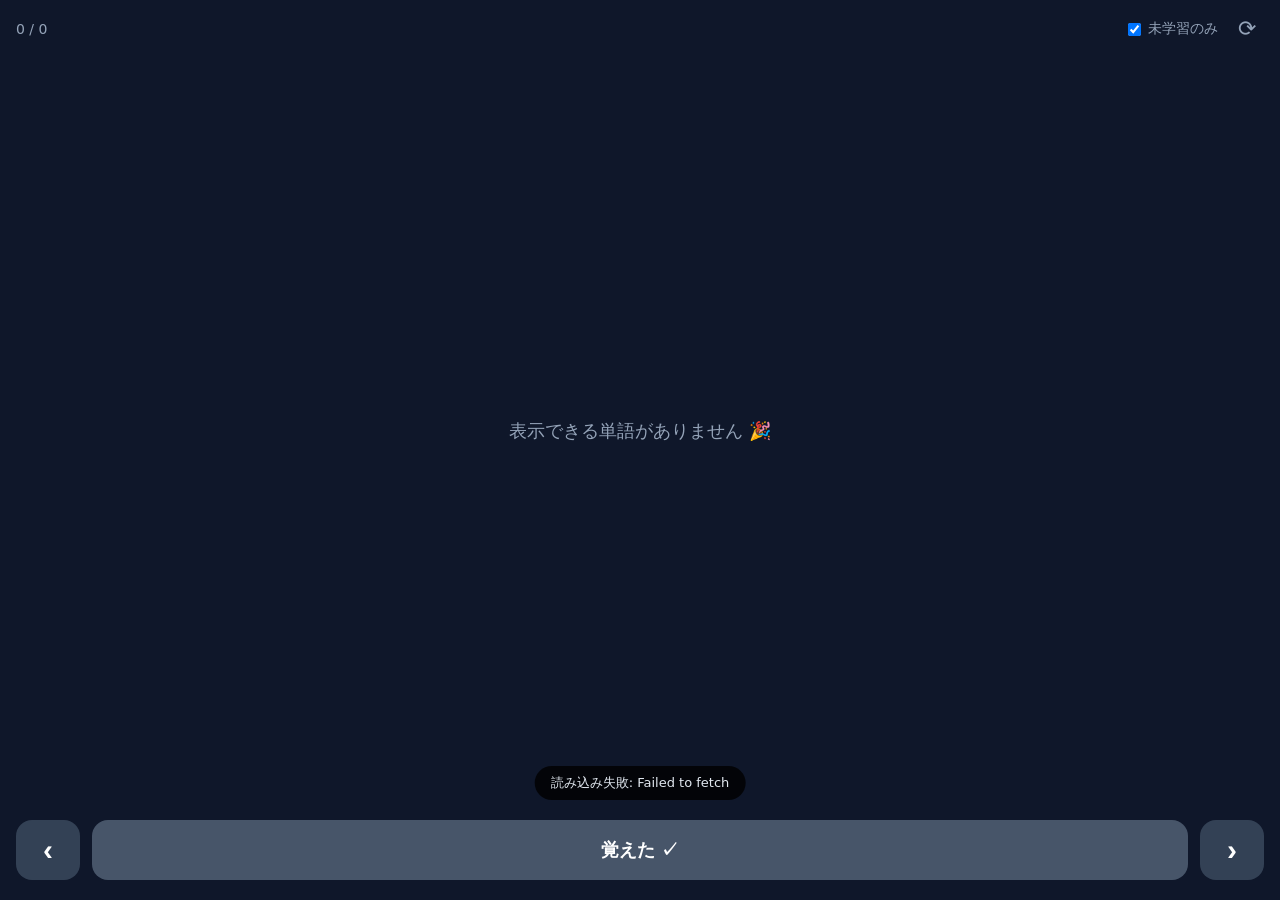
==== index.html @ e53dff28 "ファイルをルートディレクトリに移動" ====
<!DOCTYPE html>
<html lang="ja">
<head>
<meta charset="UTF-8">
<meta name="viewport" content="width=device-width, initial-scale=1, viewport-fit=cover, user-scalable=no">
<meta name="theme-color" content="#1e293b">
<link rel="manifest" href="manifest.json">
<link rel="icon" href="icon.svg">
<link rel="apple-touch-icon" href="icon.svg">
<meta name="mobile-web-app-capable" content="yes">
<meta name="apple-mobile-web-app-capable" content="yes">
<title>単語カード</title>
<link rel="stylesheet" href="style.css">
</head>
<body>
<header>
  <div id="progress">- / -</div>
  <div class="header-right">
    <label class="toggle"><input type="checkbox" id="unlearnedOnly" checked> 未学習のみ</label>
    <button id="reload" aria-label="同期">⟳</button>
  </div>
</header>

<main id="stage">
  <div id="card" class="card">
    <div class="face front">
      <div class="word" id="en"></div>
      <div class="ipa" id="ipa"></div>
      <div class="hint">タップで裏返す</div>
    </div>
    <div class="face back">
      <div class="word ja" id="ja"></div>
      <div class="example" id="example"></div>
      <div class="meta" id="meta"></div>
    </div>
  </div>
  <div id="empty" hidden>表示できる単語がありません 🎉</div>
</main>

<footer>
  <button id="prev" class="nav">‹</button>
  <button id="done" class="done">覚えた ✓</button>
  <button id="next" class="nav">›</button>
</footer>

<div id="toast"></div>
<script src="config.js"></script>
<script src="app.js"></script>
</body>
</html>
---- style.css ----
* { box-sizing: border-box; -webkit-tap-highlight-color: transparent; }
html, body {
  margin: 0; height: 100%; overflow: hidden; overscroll-behavior: none;
  background: #0f172a; color: #e2e8f0;
  font-family: system-ui, -apple-system, "Hiragino Sans", "Noto Sans JP", sans-serif;
  user-select: none; -webkit-user-select: none;
}
body { display: flex; flex-direction: column; padding: env(safe-area-inset-top) 0 env(safe-area-inset-bottom); }

header { display: flex; justify-content: space-between; align-items: center; padding: 12px 16px; font-size: 14px; color: #94a3b8; }
.header-right { display: flex; align-items: center; gap: 12px; }
.toggle { display: flex; align-items: center; gap: 4px; }
#reload { background: none; border: 0; color: #94a3b8; font-size: 22px; padding: 4px 8px; }
#reload.spin { animation: spin 1s linear infinite; }
@keyframes spin { to { transform: rotate(360deg); } }

#stage { flex: 1; display: flex; align-items: center; justify-content: center; perspective: 1200px; padding: 0 20px; touch-action: pan-y; }
.card {
  position: relative; width: 100%; max-width: 480px; height: min(62vh, 520px);
  transform-style: preserve-3d; transition: transform .45s cubic-bezier(.3,.8,.3,1);
  will-change: transform;
}
.card[hidden] { display: none; }
.card.flipped { transform: rotateY(180deg); }
.card.dragging { transition: none; }
.card.slide-out-left { transition: transform .15s ease-in, opacity .15s; opacity: 0; transform: translateX(-120%); }
.card.slide-out-right { transition: transform .15s ease-in, opacity .15s; opacity: 0; transform: translateX(120%); }
.card.slide-in { animation: slidein .2s ease-out; }
@keyframes slidein { from { opacity: 0; transform: translateX(var(--from, 40px)); } to { opacity: 1; transform: none; } }

.face {
  position: absolute; inset: 0; backface-visibility: hidden; -webkit-backface-visibility: hidden;
  border-radius: 24px; padding: 24px; display: flex; flex-direction: column;
  align-items: center; justify-content: center; text-align: center; gap: 14px;
  box-shadow: 0 10px 30px rgba(0,0,0,.45); overflow: hidden;
}
.front { background: linear-gradient(145deg, #1e293b, #334155); }
.back { background: linear-gradient(145deg, #1e3a5f, #1e40af); transform: rotateY(180deg); }
.card.is-done .front, .card.is-done .back { outline: 3px solid #22c55e; }
.word { font-size: clamp(32px, 10vw, 52px); font-weight: 700; word-break: break-word; }
.word.ja { font-size: clamp(26px, 8vw, 40px); }
.ipa { font-size: 20px; color: #93c5fd; }
.hint { position: absolute; bottom: 14px; font-size: 12px; color: #64748b; }
.example { font-size: 16px; line-height: 1.5; color: #dbeafe; font-style: italic; }
.meta { font-size: 12px; color: #93c5fd; line-height: 1.5; white-space: pre-line; }
#empty { font-size: 18px; color: #94a3b8; }

footer { display: flex; gap: 12px; padding: 16px 16px 20px; align-items: stretch; }
footer button { border: 0; border-radius: 16px; font-size: 18px; font-weight: 700; color: #fff; }
.nav { width: 64px; background: #334155; font-size: 30px; }
.done { flex: 1; height: 60px; background: #16a34a; }
.done:active, .nav:active { transform: scale(.96); }
.done[disabled] { background: #475569; }

#toast {
  position: fixed; left: 50%; bottom: 100px; transform: translateX(-50%) translateY(20px);
  background: #000c; padding: 8px 16px; border-radius: 999px; font-size: 13px;
  opacity: 0; transition: .25s; pointer-events: none;
}
#toast.show { opacity: 1; transform: translateX(-50%); }
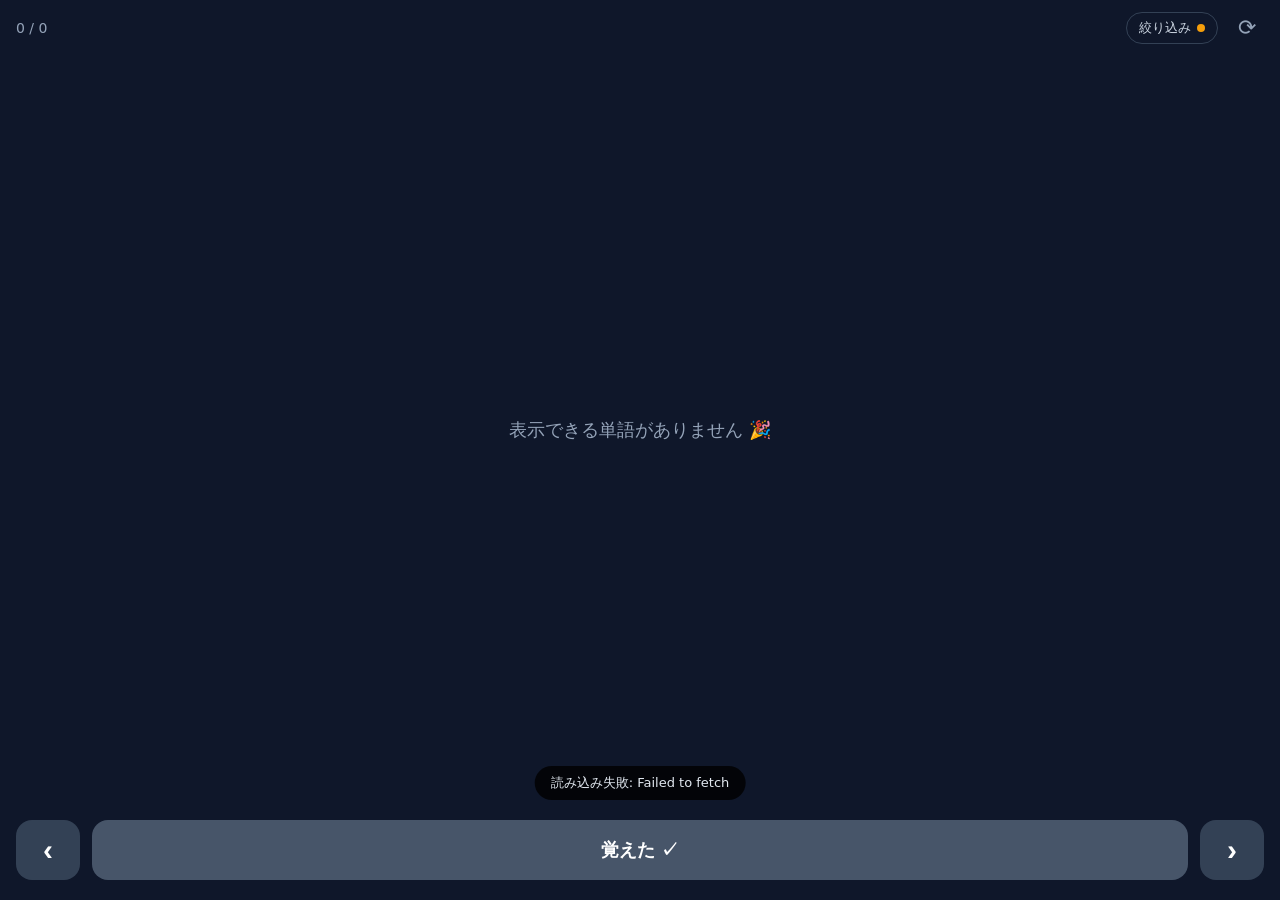
==== commit 4809aa38: "機能を追加　①例文と備考を追加　②出典の表示名をスプレッドシートと同一化　③出典のリンク化　④フィルター機能追加" ====
--- a/index.html
+++ b/index.html
@@ -16,8 +16,8 @@
 <header>
   <div id="progress">- / -</div>
   <div class="header-right">
-    <label class="toggle"><input type="checkbox" id="unlearnedOnly" checked> 未学習のみ</label>
-    <button id="reload" aria-label="同期">⟳</button>
+    <button id="filterBtn" class="hbtn">絞り込み<span id="filterBadge" hidden></span></button>
+    <button id="reload" class="hbtn" aria-label="同期">⟳</button>
   </div>
 </header>
 
@@ -30,8 +30,9 @@
     </div>
     <div class="face back">
       <div class="word ja" id="ja"></div>
-      <div class="example" id="example"></div>
-      <div class="meta" id="meta"></div>
+      <div class="sec" id="exampleBox"><div class="label">例文</div><div class="example" id="example"></div></div>
+      <div class="sec" id="noteBox"><div class="label">備考</div><div class="note" id="note"></div></div>
+      <div class="sec" id="sourceBox"><div class="label">出典</div><a id="sourceLink" class="source"></a></div>
     </div>
   </div>
   <div id="empty" hidden>表示できる単語がありません 🎉</div>
@@ -43,6 +44,30 @@
   <button id="next" class="nav">›</button>
 </footer>
 
+<div id="sheetBg" hidden></div>
+<section id="sheet" hidden>
+  <h2>絞り込み</h2>
+  <div class="row">
+    <div class="label">暗記状況</div>
+    <div class="seg" id="statusSeg">
+      <button data-v="todo">まだ</button>
+      <button data-v="done">覚えた</button>
+      <button data-v="all">すべて</button>
+    </div>
+  </div>
+  <div class="row">
+    <div class="label">出典</div>
+    <select id="sourceSel"></select>
+  </div>
+  <div class="row">
+    <label class="toggle"><input type="checkbox" id="shuffle"> ランダム順</label>
+  </div>
+  <div class="actions">
+    <button id="filterReset">リセット</button>
+    <button id="filterClose" class="primary">閉じる</button>
+  </div>
+</section>
+
 <div id="toast"></div>
 <script src="config.js"></script>
 <script src="app.js"></script>
--- a/style.css
+++ b/style.css
@@ -42,8 +42,36 @@
 .ipa { font-size: 20px; color: #93c5fd; }
 .hint { position: absolute; bottom: 14px; font-size: 12px; color: #64748b; }
 .example { font-size: 16px; line-height: 1.5; color: #dbeafe; font-style: italic; }
-.meta { font-size: 12px; color: #93c5fd; line-height: 1.5; white-space: pre-line; }
+.note { font-size: 14px; line-height: 1.5; color: #e2e8f0; white-space: pre-line; }
+.sec { width: 100%; text-align: left; }
+.sec[hidden] { display: none; }
+.label { font-size: 11px; color: #93c5fd; letter-spacing: .08em; margin-bottom: 2px; }
+.back { gap: 10px; justify-content: flex-start; padding-top: 28px; overflow-y: auto; }
+.back .word.ja { text-align: center; width: 100%; }
+.source { display: inline-block; font-size: 14px; color: #fde68a; text-decoration: underline; padding: 6px 0; word-break: break-all; }
+.source.nolink { color: #e2e8f0; text-decoration: none; }
 #empty { font-size: 18px; color: #94a3b8; }
+
+.hbtn { background: none; border: 1px solid #334155; border-radius: 999px; color: #cbd5e1; font-size: 13px; padding: 6px 12px; }
+#reload.hbtn { border: 0; font-size: 22px; padding: 2px 8px; }
+#filterBadge { display: inline-block; margin-left: 6px; width: 8px; height: 8px; border-radius: 50%; background: #f59e0b; }
+#sheetBg { position: fixed; inset: 0; background: #0009; z-index: 10; }
+#sheet {
+  position: fixed; left: 0; right: 0; bottom: 0; z-index: 11; background: #1e293b;
+  border-radius: 20px 20px 0 0; padding: 20px 20px calc(20px + env(safe-area-inset-bottom));
+  max-width: 560px; margin: 0 auto; box-shadow: 0 -10px 30px #0008;
+}
+#sheet[hidden], #sheetBg[hidden] { display: none; }
+#sheet h2 { margin: 0 0 12px; font-size: 16px; }
+#sheet .row { margin-bottom: 16px; }
+#sheet .label { margin-bottom: 6px; }
+.seg { display: flex; gap: 6px; }
+.seg button { flex: 1; padding: 10px 0; border: 1px solid #475569; background: #0f172a; color: #cbd5e1; border-radius: 10px; font-size: 14px; }
+.seg button.on { background: #2563eb; border-color: #2563eb; color: #fff; }
+#sourceSel { width: 100%; padding: 10px; border-radius: 10px; background: #0f172a; color: #e2e8f0; border: 1px solid #475569; font-size: 14px; }
+.actions { display: flex; gap: 10px; }
+.actions button { flex: 1; padding: 12px; border-radius: 12px; border: 0; background: #334155; color: #fff; font-size: 15px; }
+.actions .primary { background: #2563eb; }
 
 footer { display: flex; gap: 12px; padding: 16px 16px 20px; align-items: stretch; }
 footer button { border: 0; border-radius: 16px; font-size: 18px; font-weight: 700; color: #fff; }
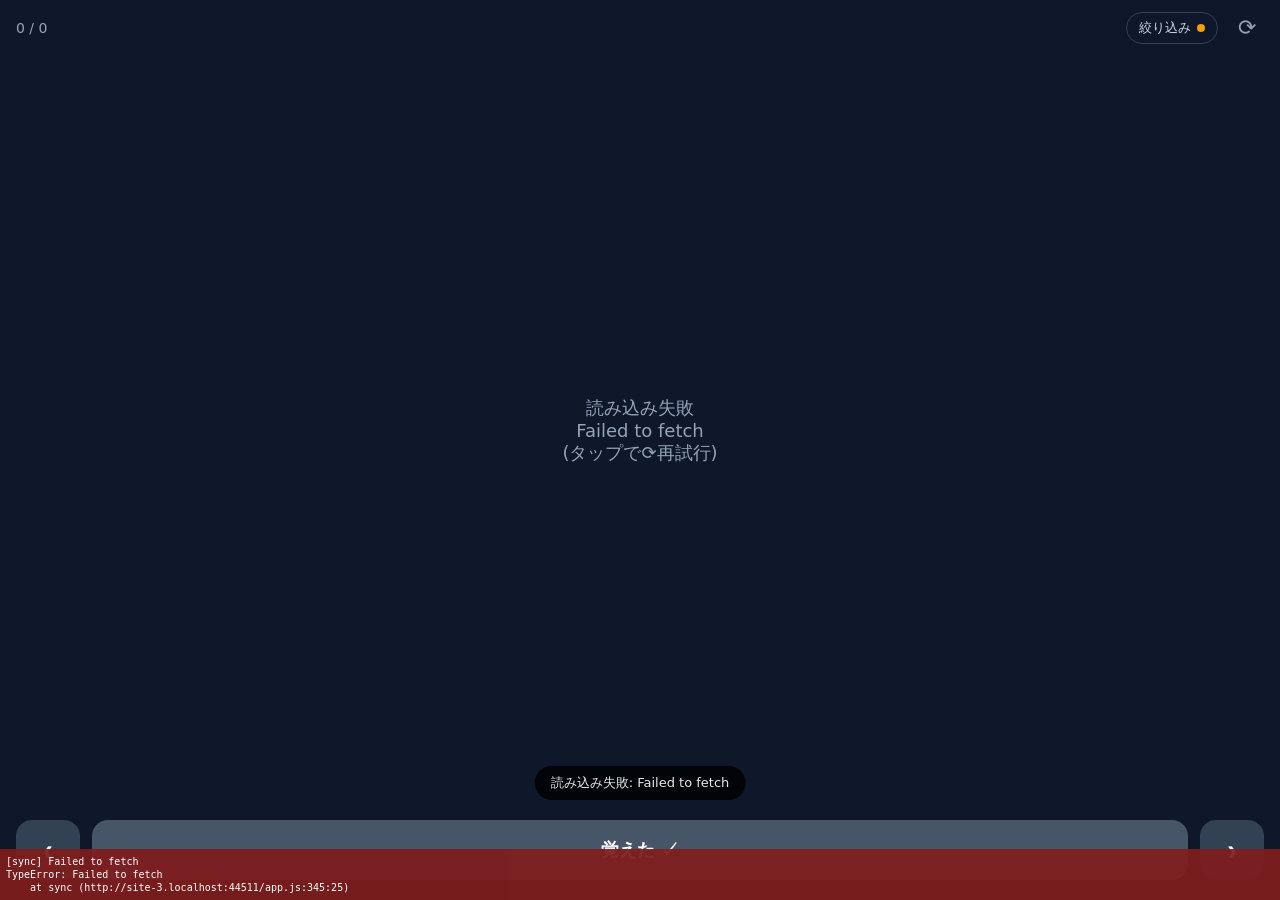
==== commit 7d55b757: "ウォッチ用UI追加 バグ修正" ====
--- a/index.html
+++ b/index.html
@@ -3,6 +3,54 @@
 <head>
 <meta charset="UTF-8">
 <meta name="viewport" content="width=device-width, initial-scale=1, viewport-fit=cover, user-scalable=no">
+<script>
+/* ===== デバッグ: エラーを画面に直接表示（ウォッチ等Consoleが見られない環境用）。不要になったらこの<script>を削除 ===== */
+(function () {
+  var box;
+  function show(msg) {
+    try {
+      if (!box) {
+        box = document.createElement('pre');
+        box.id = 'errBox';
+        box.style.cssText = 'position:fixed;left:0;right:0;bottom:0;max-height:60%;overflow:auto;margin:0;padding:6px;' +
+          'background:#7f1d1dee;color:#fff;font:10px/1.3 monospace;white-space:pre-wrap;word-break:break-all;z-index:99999';
+        box.onclick = function () { box.style.display = 'none'; };   // タップで閉じる
+        (document.body || document.documentElement).appendChild(box);
+      }
+      box.style.display = 'block';
+      box.textContent += msg + '\n';
+    } catch (e) {}
+  }
+  window.__showError = show;
+  window.addEventListener('error', function (e) {
+    show('[error] ' + (e.message || 'unknown') + (e.filename ? '\n  @' + String(e.filename).split('/').pop() + ':' + e.lineno + ':' + e.colno : '') +
+      (e.error && e.error.stack ? '\n' + e.error.stack : ''));
+  });
+  window.addEventListener('unhandledrejection', function (e) {
+    var r = e.reason; show('[promise] ' + (r && r.message ? r.message : r) + (r && r.stack ? '\n' + r.stack : ''));
+  });
+  // ウォッチ判定: 実機は viewport が広く報告されることがあるため、複数の幅の最小値で判定
+  function vw() {
+    var a = [window.innerWidth, document.documentElement && document.documentElement.clientWidth, window.screen && window.screen.width]
+      .filter(function (n) { return n > 0; });
+    return a.length ? Math.min.apply(null, a) : 9999;
+  }
+  window.__vw = vw;
+  window.__applyWatch = function () {
+    var f = (location.search.match(/[?&]watch=(\d)/) || [])[1];
+    var on = f === '1' || (f !== '0' && vw() <= 450);
+    document.documentElement.className = document.documentElement.className.replace(/\bwatch\b/g, '').trim() + (on ? ' watch' : '');
+    return on;
+  };
+  window.__applyWatch();
+  if (/[?&]debug=1/.test(location.search)) {
+    document.addEventListener('DOMContentLoaded', function () {
+      show('[debug] w=' + window.innerWidth + ' cw=' + document.documentElement.clientWidth + ' sw=' + (window.screen && screen.width) +
+        ' dpr=' + window.devicePixelRatio + ' watch=' + /\bwatch\b/.test(document.documentElement.className) + '\nUA=' + navigator.userAgent);
+    });
+  }
+})();
+</script>
 <meta name="theme-color" content="#1e293b">
 <link rel="manifest" href="manifest.json">
 <link rel="icon" href="icon.svg">
@@ -26,11 +74,12 @@
     <div class="face front">
       <div class="word" id="en"></div>
       <div class="ipa" id="ipa"></div>
+      <button class="speak" id="speakEn" aria-label="発音">🔊</button>
       <div class="hint">タップで裏返す</div>
     </div>
     <div class="face back">
       <div class="word ja" id="ja"></div>
-      <div class="sec" id="exampleBox"><div class="label">例文</div><div class="example" id="example"></div></div>
+      <div class="sec" id="exampleBox"><div class="label">例文 <button class="speak sm" id="speakEx" aria-label="例文を発音">🔊</button></div><div class="example" id="example"></div></div>
       <div class="sec" id="noteBox"><div class="label">備考</div><div class="note" id="note"></div></div>
       <div class="sec" id="sourceBox"><div class="label">出典</div><a id="sourceLink" class="source"></a></div>
     </div>
@@ -61,6 +110,7 @@
   </div>
   <div class="row">
     <label class="toggle"><input type="checkbox" id="shuffle"> ランダム順</label>
+    <label class="toggle" style="margin-left:16px"><input type="checkbox" id="autoSpeak"> 自動で発音</label>
   </div>
   <div class="actions">
     <button id="filterReset">リセット</button>
--- a/style.css
+++ b/style.css
@@ -86,3 +86,32 @@
   opacity: 0; transition: .25s; pointer-events: none;
 }
 #toast.show { opacity: 1; transform: translateX(-50%); }
+
+/* ---------- 発音ボタン ---------- */
+.speak { background: #ffffff1f; border: 0; border-radius: 50%; width: 52px; height: 52px; font-size: 24px; color: #fff; cursor: pointer; }
+.speak:active { background: #ffffff40; }
+.speak.sm { width: 32px; height: 32px; font-size: 16px; vertical-align: middle; margin-left: 6px; }
+.front .speak { position: absolute; top: 14px; right: 14px; }
+
+/* ---------- スマートウォッチ極小UI (html.watch: 画面幅<=300px or ?watch=1) ---------- */
+html.watch header { justify-content: center; padding: 14% 0 2px; font-size: 12px; }
+html.watch .header-right { display: none; }
+html.watch #stage { padding: 0 10%; }
+html.watch .card { height: 52vh; }
+html.watch .face { border-radius: 18px; padding: 10px; gap: 6px; }
+html.watch .word { font-size: 24px; }
+html.watch .word.ja { font-size: 20px; }
+html.watch .ipa { font-size: 12px; }
+html.watch .hint, html.watch .label { display: none; }
+html.watch .example { font-size: 11px; }
+html.watch .note { font-size: 11px; }
+html.watch .source { font-size: 11px; padding: 4px 0; }
+html.watch .back { padding-top: 12px; }
+html.watch .front .speak { top: 6px; right: 6px; width: 40px; height: 40px; font-size: 18px; }
+html.watch .speak.sm { display: none; }
+html.watch footer { padding: 6px 14% 12%; gap: 6px; }
+html.watch .nav { width: 44px; font-size: 22px; border-radius: 12px; }
+html.watch .done { height: 48px; font-size: 14px; border-radius: 12px; }
+html.watch #toast { bottom: 24%; font-size: 11px; }
+
+html.watch #empty { font-size: 13px; padding: 0 12%; line-height: 1.5; }
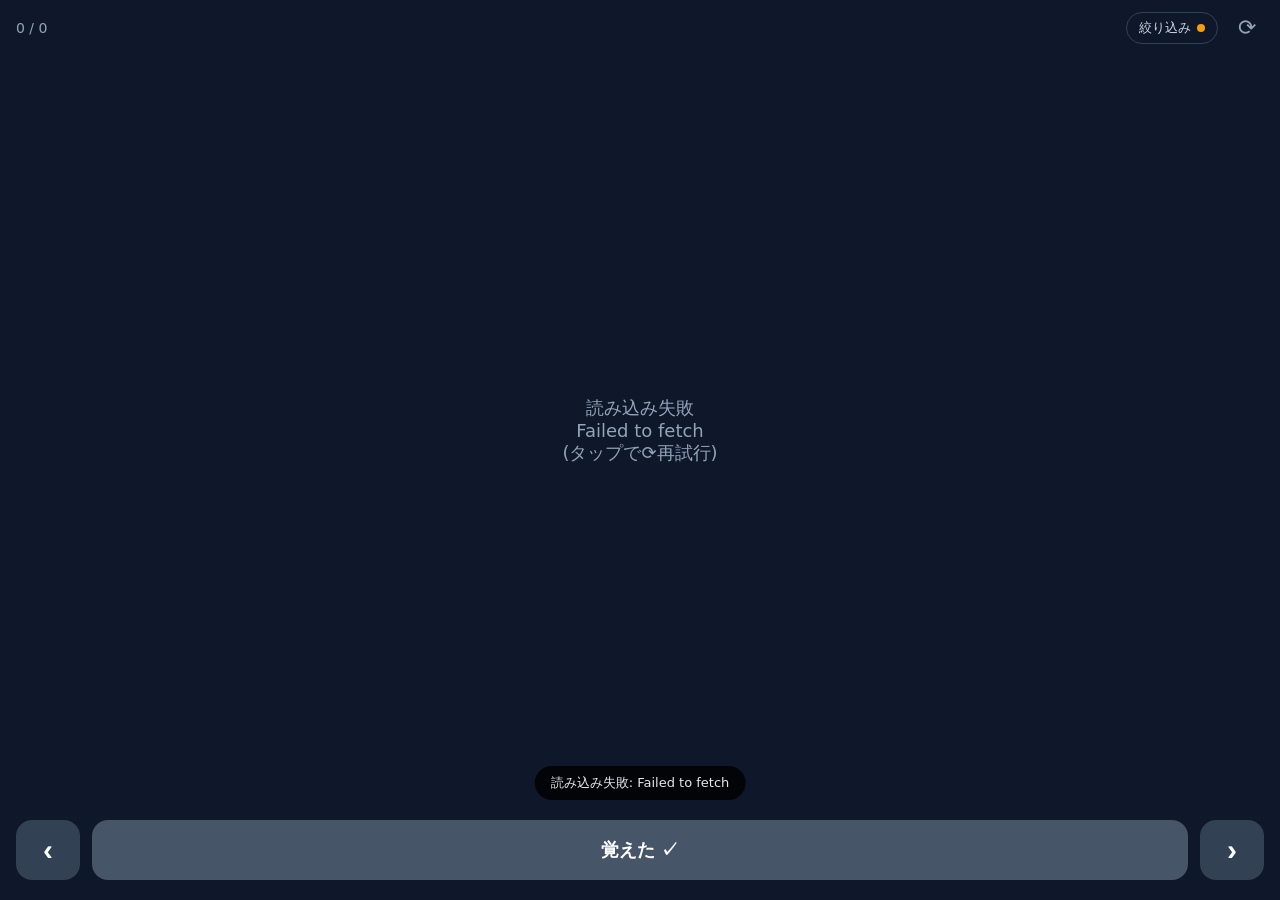
==== commit f8661128: "①ウォッチ用UI機能クリーンアップ　②日英混在の読み上げ機能追加" ====
--- a/index.html
+++ b/index.html
@@ -3,54 +3,6 @@
 <head>
 <meta charset="UTF-8">
 <meta name="viewport" content="width=device-width, initial-scale=1, viewport-fit=cover, user-scalable=no">
-<script>
-/* ===== デバッグ: エラーを画面に直接表示（ウォッチ等Consoleが見られない環境用）。不要になったらこの<script>を削除 ===== */
-(function () {
-  var box;
-  function show(msg) {
-    try {
-      if (!box) {
-        box = document.createElement('pre');
-        box.id = 'errBox';
-        box.style.cssText = 'position:fixed;left:0;right:0;bottom:0;max-height:60%;overflow:auto;margin:0;padding:6px;' +
-          'background:#7f1d1dee;color:#fff;font:10px/1.3 monospace;white-space:pre-wrap;word-break:break-all;z-index:99999';
-        box.onclick = function () { box.style.display = 'none'; };   // タップで閉じる
-        (document.body || document.documentElement).appendChild(box);
-      }
-      box.style.display = 'block';
-      box.textContent += msg + '\n';
-    } catch (e) {}
-  }
-  window.__showError = show;
-  window.addEventListener('error', function (e) {
-    show('[error] ' + (e.message || 'unknown') + (e.filename ? '\n  @' + String(e.filename).split('/').pop() + ':' + e.lineno + ':' + e.colno : '') +
-      (e.error && e.error.stack ? '\n' + e.error.stack : ''));
-  });
-  window.addEventListener('unhandledrejection', function (e) {
-    var r = e.reason; show('[promise] ' + (r && r.message ? r.message : r) + (r && r.stack ? '\n' + r.stack : ''));
-  });
-  // ウォッチ判定: 実機は viewport が広く報告されることがあるため、複数の幅の最小値で判定
-  function vw() {
-    var a = [window.innerWidth, document.documentElement && document.documentElement.clientWidth, window.screen && window.screen.width]
-      .filter(function (n) { return n > 0; });
-    return a.length ? Math.min.apply(null, a) : 9999;
-  }
-  window.__vw = vw;
-  window.__applyWatch = function () {
-    var f = (location.search.match(/[?&]watch=(\d)/) || [])[1];
-    var on = f === '1' || (f !== '0' && vw() <= 450);
-    document.documentElement.className = document.documentElement.className.replace(/\bwatch\b/g, '').trim() + (on ? ' watch' : '');
-    return on;
-  };
-  window.__applyWatch();
-  if (/[?&]debug=1/.test(location.search)) {
-    document.addEventListener('DOMContentLoaded', function () {
-      show('[debug] w=' + window.innerWidth + ' cw=' + document.documentElement.clientWidth + ' sw=' + (window.screen && screen.width) +
-        ' dpr=' + window.devicePixelRatio + ' watch=' + /\bwatch\b/.test(document.documentElement.className) + '\nUA=' + navigator.userAgent);
-    });
-  }
-})();
-</script>
 <meta name="theme-color" content="#1e293b">
 <link rel="manifest" href="manifest.json">
 <link rel="icon" href="icon.svg">
@@ -80,7 +32,7 @@
     <div class="face back">
       <div class="word ja" id="ja"></div>
       <div class="sec" id="exampleBox"><div class="label">例文 <button class="speak sm" id="speakEx" aria-label="例文を発音">🔊</button></div><div class="example" id="example"></div></div>
-      <div class="sec" id="noteBox"><div class="label">備考</div><div class="note" id="note"></div></div>
+      <div class="sec" id="noteBox"><div class="label">備考 <button class="speak sm" id="speakNote" aria-label="備考を発音">🔊</button></div><div class="note" id="note"></div></div>
       <div class="sec" id="sourceBox"><div class="label">出典</div><a id="sourceLink" class="source"></a></div>
     </div>
   </div>
--- a/style.css
+++ b/style.css
@@ -92,26 +92,3 @@
 .speak:active { background: #ffffff40; }
 .speak.sm { width: 32px; height: 32px; font-size: 16px; vertical-align: middle; margin-left: 6px; }
 .front .speak { position: absolute; top: 14px; right: 14px; }
-
-/* ---------- スマートウォッチ極小UI (html.watch: 画面幅<=300px or ?watch=1) ---------- */
-html.watch header { justify-content: center; padding: 14% 0 2px; font-size: 12px; }
-html.watch .header-right { display: none; }
-html.watch #stage { padding: 0 10%; }
-html.watch .card { height: 52vh; }
-html.watch .face { border-radius: 18px; padding: 10px; gap: 6px; }
-html.watch .word { font-size: 24px; }
-html.watch .word.ja { font-size: 20px; }
-html.watch .ipa { font-size: 12px; }
-html.watch .hint, html.watch .label { display: none; }
-html.watch .example { font-size: 11px; }
-html.watch .note { font-size: 11px; }
-html.watch .source { font-size: 11px; padding: 4px 0; }
-html.watch .back { padding-top: 12px; }
-html.watch .front .speak { top: 6px; right: 6px; width: 40px; height: 40px; font-size: 18px; }
-html.watch .speak.sm { display: none; }
-html.watch footer { padding: 6px 14% 12%; gap: 6px; }
-html.watch .nav { width: 44px; font-size: 22px; border-radius: 12px; }
-html.watch .done { height: 48px; font-size: 14px; border-radius: 12px; }
-html.watch #toast { bottom: 24%; font-size: 11px; }
-
-html.watch #empty { font-size: 13px; padding: 0 12%; line-height: 1.5; }
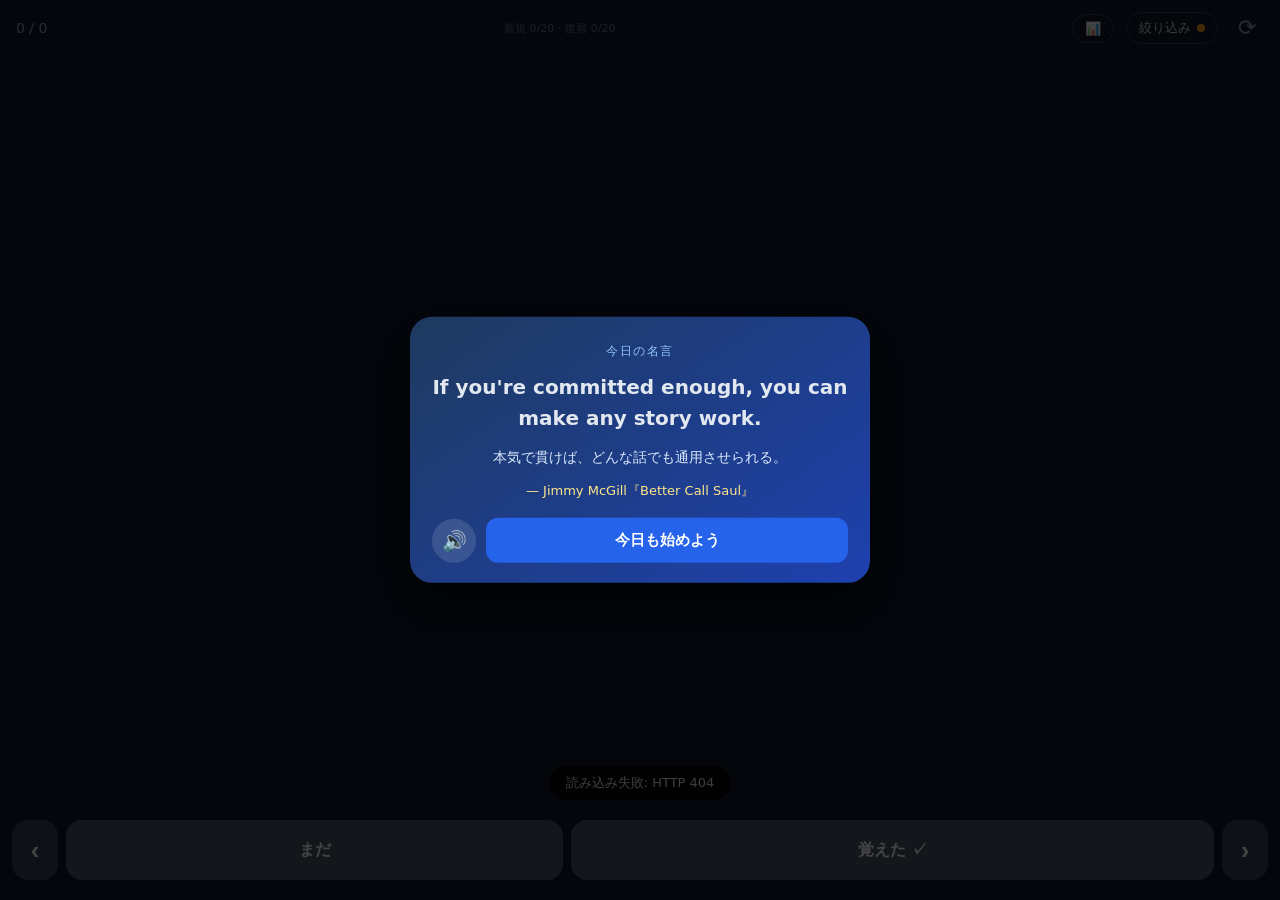
==== commit 07a6555b: "①間隔反復（忘却曲線）機能の追加　②統計画面機能の追加　③今日の名言機能の追加" ====
--- a/index.html
+++ b/index.html
@@ -3,6 +3,10 @@
 <head>
 <meta charset="UTF-8">
 <meta name="viewport" content="width=device-width, initial-scale=1, viewport-fit=cover, user-scalable=no">
+<script>
+  // ホーム画面ショートカット「index.html?view=stats」から統計画面へ
+  if (/[?&]view=stats\b/.test(location.search)) location.replace('stats.html');
+</script>
 <meta name="theme-color" content="#1e293b">
 <link rel="manifest" href="manifest.json">
 <link rel="icon" href="icon.svg">
@@ -15,7 +19,9 @@
 <body>
 <header>
   <div id="progress">- / -</div>
+  <div id="daily"></div>
   <div class="header-right">
+    <a id="statsLink" class="hbtn" href="stats.html" aria-label="学習記録">📊</a>
     <button id="filterBtn" class="hbtn">絞り込み<span id="filterBadge" hidden></span></button>
     <button id="reload" class="hbtn" aria-label="同期">⟳</button>
   </div>
@@ -24,6 +30,7 @@
 <main id="stage">
   <div id="card" class="card">
     <div class="face front">
+      <div class="tag" id="tag"></div>
       <div class="word" id="en"></div>
       <div class="ipa" id="ipa"></div>
       <button class="speak" id="speakEn" aria-label="発音">🔊</button>
@@ -40,21 +47,25 @@
 </main>
 
 <footer>
-  <button id="prev" class="nav">‹</button>
+  <button id="prev" class="nav" aria-label="前へ">‹</button>
+  <button id="again" class="again">まだ</button>
   <button id="done" class="done">覚えた ✓</button>
-  <button id="next" class="nav">›</button>
+  <button id="next" class="nav" aria-label="次へ">›</button>
 </footer>
 
 <div id="sheetBg" hidden></div>
 <section id="sheet" hidden>
   <h2>絞り込み</h2>
   <div class="row">
-    <div class="label">暗記状況</div>
+    <div class="label">表示する単語</div>
     <div class="seg" id="statusSeg">
-      <button data-v="todo">まだ</button>
+      <button data-v="today">今日</button>
+      <button data-v="new">新規</button>
+      <button data-v="due">復習</button>
       <button data-v="done">覚えた</button>
       <button data-v="all">すべて</button>
     </div>
+    <div class="subnote" id="statusNote"></div>
   </div>
   <div class="row">
     <div class="label">出典</div>
@@ -70,8 +81,22 @@
   </div>
 </section>
 
+<div id="quoteBg" hidden></div>
+<section id="quoteBox" class="quote" hidden>
+  <div class="qhead">今日の名言</div>
+  <div class="qtext" id="qText"></div>
+  <div class="qja" id="qJa"></div>
+  <div class="qby" id="qBy"></div>
+  <div class="qactions">
+    <button class="speak sm" id="qSpeak" aria-label="読み上げ">🔊</button>
+    <button id="qClose" class="primary">今日も始めよう</button>
+  </div>
+</section>
+
 <div id="toast"></div>
 <script src="config.js"></script>
+<script src="quotes.js"></script>
+<script src="common.js"></script>
 <script src="app.js"></script>
 </body>
 </html>
--- a/style.css
+++ b/style.css
@@ -73,12 +73,13 @@
 .actions button { flex: 1; padding: 12px; border-radius: 12px; border: 0; background: #334155; color: #fff; font-size: 15px; }
 .actions .primary { background: #2563eb; }
 
-footer { display: flex; gap: 12px; padding: 16px 16px 20px; align-items: stretch; }
-footer button { border: 0; border-radius: 16px; font-size: 18px; font-weight: 700; color: #fff; }
-.nav { width: 64px; background: #334155; font-size: 30px; }
-.done { flex: 1; height: 60px; background: #16a34a; }
-.done:active, .nav:active { transform: scale(.96); }
-.done[disabled] { background: #475569; }
+footer { display: flex; gap: 8px; padding: 16px 12px 20px; align-items: stretch; }
+footer button { border: 0; border-radius: 16px; font-size: 16px; font-weight: 700; color: #fff; }
+.nav { width: 46px; background: #334155; font-size: 26px; }
+.again { flex: 1; height: 60px; background: #b45309; }
+.done { flex: 1.3; height: 60px; background: #16a34a; }
+.done:active, .again:active, .nav:active { transform: scale(.96); }
+.done[disabled], .again[disabled] { background: #475569; }
 
 #toast {
   position: fixed; left: 50%; bottom: 100px; transform: translateX(-50%) translateY(20px);
@@ -92,3 +93,28 @@
 .speak:active { background: #ffffff40; }
 .speak.sm { width: 32px; height: 32px; font-size: 16px; vertical-align: middle; margin-left: 6px; }
 .front .speak { position: absolute; top: 14px; right: 14px; }
+
+/* ---------- 日次進捗・タグ・統計リンク ---------- */
+header { gap: 8px; }
+#daily { flex: 1; text-align: center; font-size: 11px; color: #64748b; white-space: nowrap; }
+a.hbtn { text-decoration: none; display: inline-block; }
+.tag { position: absolute; top: 18px; left: 18px; font-size: 11px; font-weight: 700; letter-spacing: .06em; color: #93c5fd; background: #ffffff14; padding: 3px 10px; border-radius: 999px; }
+.subnote { margin-top: 8px; font-size: 12px; color: #94a3b8; line-height: 1.5; min-height: 18px; }
+#statusSeg button { font-size: 13px; padding: 10px 0; }
+
+/* ---------- 今日の名言（カード画面のモーダル / 統計画面の共通部品） ---------- */
+#quoteBg { position: fixed; inset: 0; background: #000b; z-index: 20; }
+#quoteBg[hidden], #quoteBox[hidden] { display: none; }
+#quoteBox.quote {
+  position: fixed; z-index: 21; left: 20px; right: 20px; top: 50%; transform: translateY(-50%);
+  max-width: 460px; margin: 0 auto; max-height: 80vh; overflow-y: auto;
+  background: linear-gradient(145deg, #1e3a5f, #1e40af); border-radius: 22px; padding: 26px 22px 20px;
+  box-shadow: 0 20px 50px #000a; text-align: center;
+}
+.qhead { font-size: 12px; letter-spacing: .12em; color: #93c5fd; margin-bottom: 12px; }
+.qtext { font-size: 20px; line-height: 1.55; font-weight: 700; word-break: break-word; }
+.qja { margin-top: 12px; font-size: 14px; line-height: 1.6; color: #dbeafe; }
+.qby { margin-top: 14px; font-size: 13px; color: #fde68a; }
+.qactions { margin-top: 18px; display: flex; gap: 10px; align-items: center; justify-content: center; }
+.qactions .primary { flex: 1; padding: 13px; border-radius: 12px; border: 0; background: #2563eb; color: #fff; font-size: 15px; font-weight: 700; }
+.qactions .speak.sm { width: 44px; height: 44px; font-size: 20px; margin: 0; }
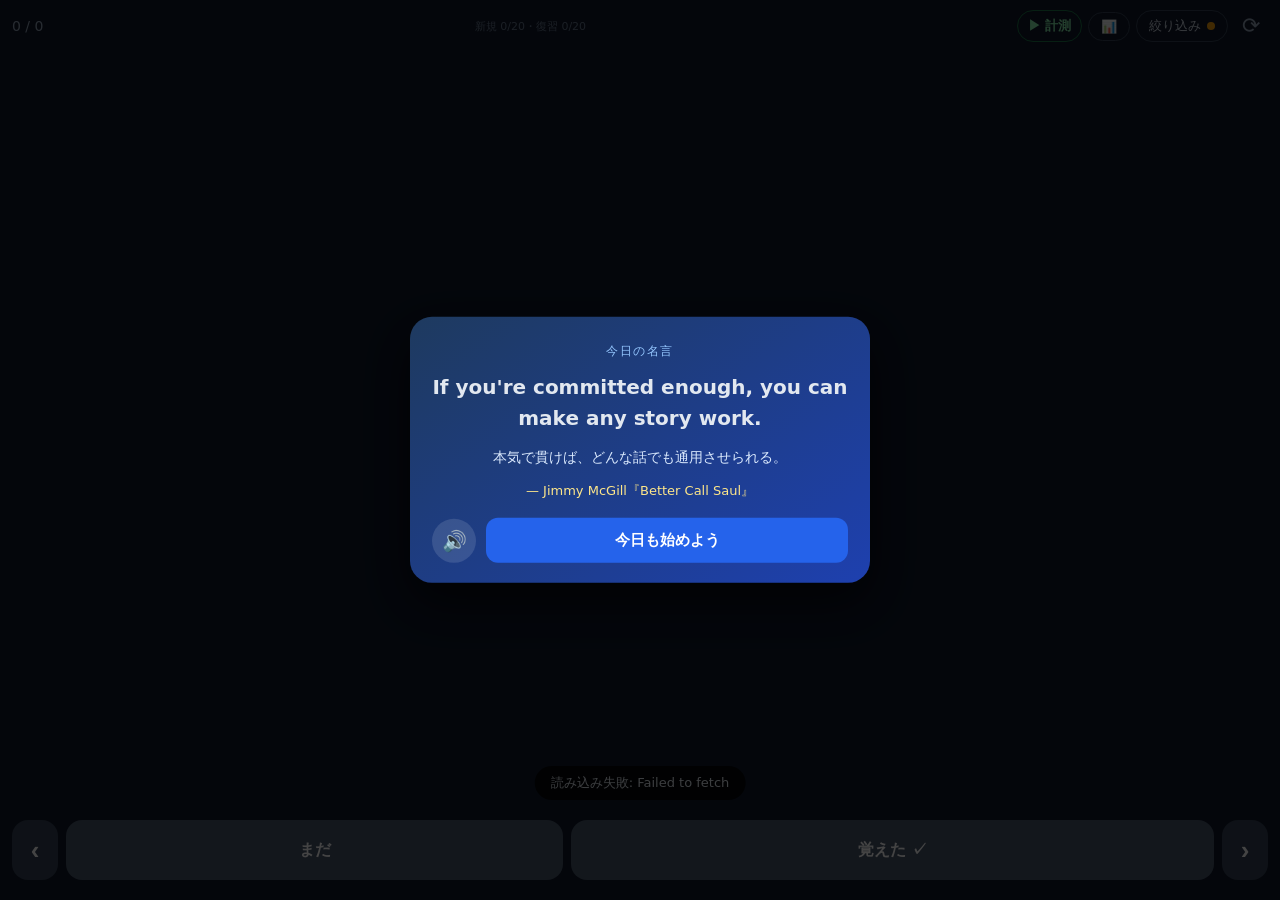
==== commit 3e0ea4f4: "勉強時間の手動タイマー計測機能とSimple Time Tracker CSV引き継ぎ機能を追加" ====
--- a/index.html
+++ b/index.html
@@ -21,6 +21,7 @@
   <div id="progress">- / -</div>
   <div id="daily"></div>
   <div class="header-right">
+    <button id="timerBtn" class="hbtn timer-btn" aria-label="勉強時間計測">▶ 計測</button>
     <a id="statsLink" class="hbtn" href="stats.html" aria-label="学習記録">📊</a>
     <button id="filterBtn" class="hbtn">絞り込み<span id="filterBadge" hidden></span></button>
     <button id="reload" class="hbtn" aria-label="同期">⟳</button>
--- a/style.css
+++ b/style.css
@@ -118,3 +118,11 @@
 .qactions { margin-top: 18px; display: flex; gap: 10px; align-items: center; justify-content: center; }
 .qactions .primary { flex: 1; padding: 13px; border-radius: 12px; border: 0; background: #2563eb; color: #fff; font-size: 15px; font-weight: 700; }
 .qactions .speak.sm { width: 44px; height: 44px; font-size: 20px; margin: 0; }
+
+/* ---------- 勉強時間タイマーボタン ---------- */
+header { gap: 6px; padding: 10px 12px; }
+.header-right { gap: 6px; }
+#daily { overflow: hidden; text-overflow: ellipsis; }
+.timer-btn { font-variant-numeric: tabular-nums; font-weight: 700; white-space: nowrap; padding: 6px 10px; border-color: #22c55e88; color: #86efac; cursor: pointer; }
+.timer-btn.running { background: #dc2626; border-color: #ef4444; color: #fff; animation: pulse-rec 1.8s ease-in-out infinite; }
+@keyframes pulse-rec { 50% { opacity: .82; } }
